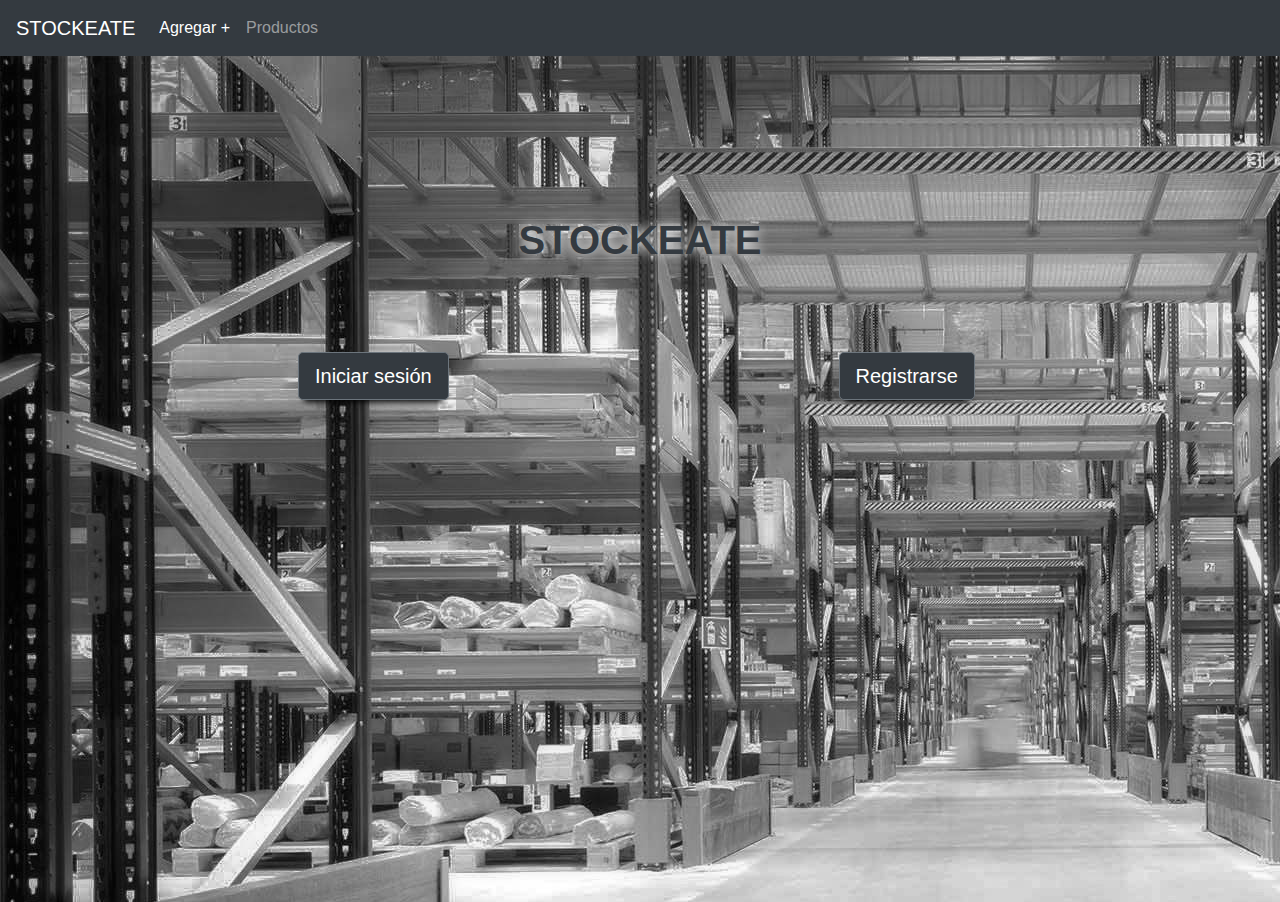
==== index.html @ 6e6d721a "Se crea index y se empieza a maquetar" ====
<!DOCTYPE html>
<html lang="en">
<head>
    <meta charset="UTF-8">
    <meta name="viewport" content="width=device-width, initial-scale=1.0">
    <link rel="stylesheet" href="https://maxcdn.bootstrapcdn.com/bootstrap/4.0.0/css/bootstrap.min.css" integrity="sha384-Gn5384xqQ1aoWXA+058RXPxPg6fy4IWvTNh0E263XmFcJlSAwiGgFAW/dAiS6JXm" crossorigin="anonymous">
    <link rel="stylesheet" href="css/style.css">
    <title>Document</title>
</head>
<body>

    <nav class="navbar navbar-expand-lg navbar-dark bg-dark">
        <a class="navbar-brand" href="#">STOCKEATE</a>
        <button class="navbar-toggler" type="button" data-toggle="collapse" data-target="#navbarNavAltMarkup" aria-controls="navbarNavAltMarkup" aria-expanded="false" aria-label="Toggle navigation">
          <span class="navbar-toggler-icon"></span>
        </button>
        <div class="collapse navbar-collapse" id="navbarNavAltMarkup">
          <div class="navbar-nav">
            <a class="nav-item nav-link active" href="#">Agregar +<span class="sr-only">(current)</span></a>
            <a class="nav-item nav-link" href="#">Productos</a>
          </div>
        </div>
      </nav>



      <div class="container-fluid landing">
        <section>
            
        <h1 id="titulo-lading">STOCKEATE</h1>
        
       
        
    
        <div class="row">
        <div class="col-3 col-md-3 button-landing">
            <button type="button"  class="btn btn-secondary btn-lg">Iniciar sesión</button> 
        </div>

        <div class="col-3 col-md-3 button-landing">
            <button type="button" class="btn btn-secondary btn-lg">Registrarse</button>
        </div>
        </div>
    
    </section>
         </div>












<script src="js/script.js"></script>
<script src="https://code.jquery.com/jquery-3.2.1.slim.min.js" integrity="sha384-KJ3o2DKtIkvYIK3UENzmM7KCkRr/rE9/Qpg6aAZGJwFDMVNA/GpGFF93hXpG5KkN" crossorigin="anonymous"></script>
<script src="https://cdnjs.cloudflare.com/ajax/libs/popper.js/1.12.9/umd/popper.min.js" integrity="sha384-ApNbgh9B+Y1QKtv3Rn7W3mgPxhU9K/ScQsAP7hUibX39j7fakFPskvXusvfa0b4Q" crossorigin="anonymous"></script>
<script src="https://maxcdn.bootstrapcdn.com/bootstrap/4.0.0/js/bootstrap.min.js" integrity="sha384-JZR6Spejh4U02d8jOt6vLEHfe/JQGiRRSQQxSfFWpi1MquVdAyjUar5+76PVCmYl" crossorigin="anonymous"></script>
</body>
</html>
---- css/style.css ----
.landing{
    background-image: url(../images/fondo.jpg);
    width: 100vw;
    height: 94vh;
    overflow-x: hidden;
    
}


#titulo-lading{
    width: 100%;
    text-align: center;
    text-shadow: 0px 0px 12px #ffffff;
    padding-top: 10rem;
    padding-bottom: 5rem;
    font-weight: bold;
    color: #343a40;
}

.landing div{
    justify-content: space-evenly;
    align-items: center;
}

.landing div div{
        display: flex;
        flex-flow: column nowrap;
        justify-content: center;
        align-items: center;
        margin-bottom: 1rem;

}

.landing div div button{
    box-shadow: 0 8px 6px -6px black;
    background-color: #343a40;
}
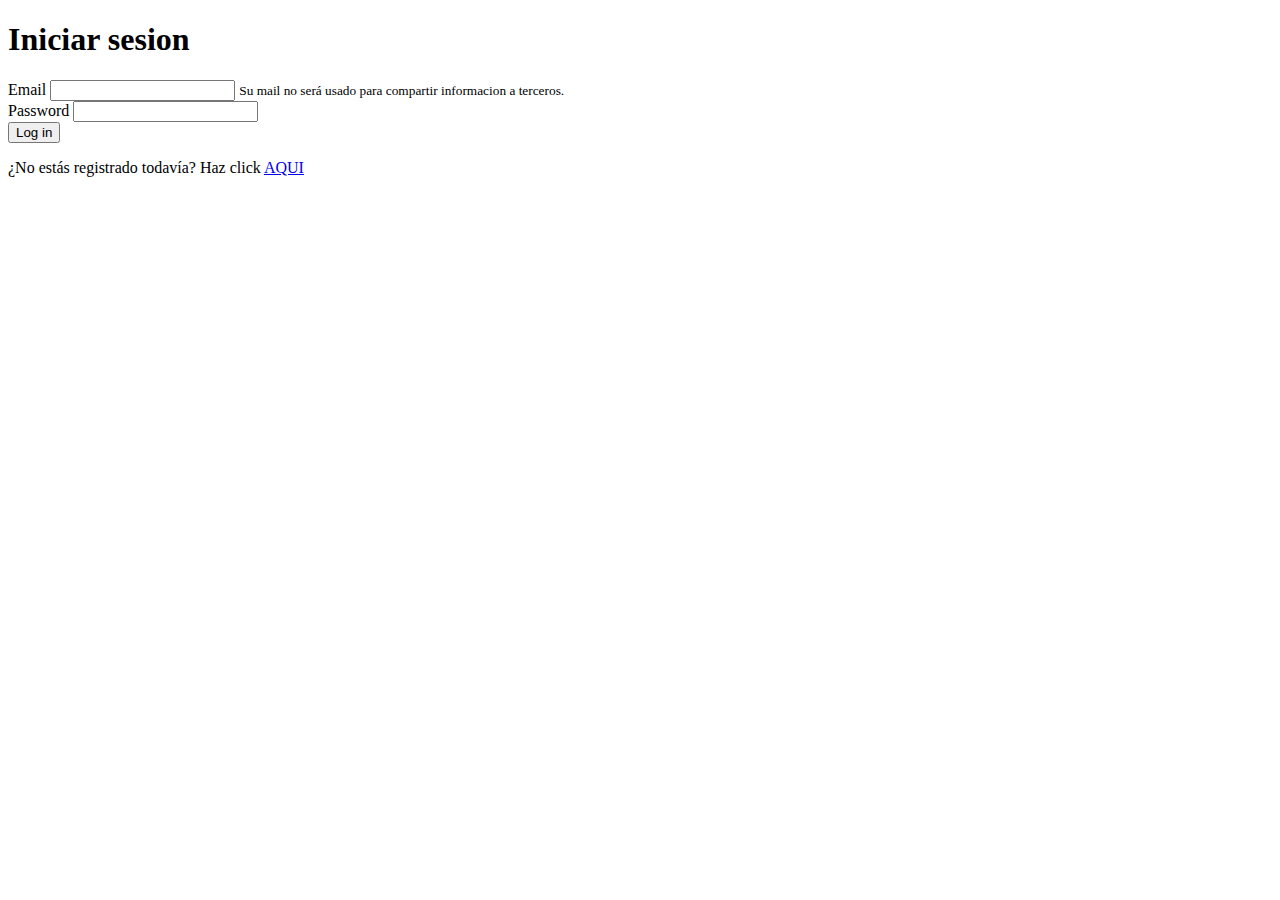
==== commit 5520f021: "Inicio de sesion: noLogin.js, siLogin.js, index.js y otras modificaciones en archivos existentes." ====
--- a/index.html
+++ b/index.html
@@ -3,62 +3,17 @@
 <head>
     <meta charset="UTF-8">
     <meta name="viewport" content="width=device-width, initial-scale=1.0">
-    <link rel="stylesheet" href="https://maxcdn.bootstrapcdn.com/bootstrap/4.0.0/css/bootstrap.min.css" integrity="sha384-Gn5384xqQ1aoWXA+058RXPxPg6fy4IWvTNh0E263XmFcJlSAwiGgFAW/dAiS6JXm" crossorigin="anonymous">
-    <link rel="stylesheet" href="css/style.css">
-    <title>Document</title>
+    <title>Inventario</title>
+    <!-- Font awesome -->
+    <link rel="stylesheet" href="https://pro.fontawesome.com/releases/v5.10.0/css/all.css" integrity="sha384-AYmEC3Yw5cVb3ZcuHtOA93w35dYTsvhLPVnYs9eStHfGJvOvKxVfELGroGkvsg+p" crossorigin="anonymous"/>
+    <!-- Check no logueado -->
+    <script src="js/noLogin.js"></script>
 </head>
 <body>
 
-    <nav class="navbar navbar-expand-lg navbar-dark bg-dark">
-        <a class="navbar-brand" href="#">STOCKEATE</a>
-        <button class="navbar-toggler" type="button" data-toggle="collapse" data-target="#navbarNavAltMarkup" aria-controls="navbarNavAltMarkup" aria-expanded="false" aria-label="Toggle navigation">
-          <span class="navbar-toggler-icon"></span>
-        </button>
-        <div class="collapse navbar-collapse" id="navbarNavAltMarkup">
-          <div class="navbar-nav">
-            <a class="nav-item nav-link active" href="#">Agregar +<span class="sr-only">(current)</span></a>
-            <a class="nav-item nav-link" href="#">Productos</a>
-          </div>
-        </div>
-      </nav>
+    <h1>Inventario</h1>
 
-
-
-      <div class="container-fluid landing">
-        <section>
-            
-        <h1 id="titulo-lading">STOCKEATE</h1>
-        
-       
-        
-    
-        <div class="row">
-        <div class="col-3 col-md-3 button-landing">
-            <button type="button"  class="btn btn-secondary btn-lg">Iniciar sesión</button> 
-        </div>
-
-        <div class="col-3 col-md-3 button-landing">
-            <button type="button" class="btn btn-secondary btn-lg">Registrarse</button>
-        </div>
-        </div>
-    
-    </section>
-         </div>
-
-
-
-
-
-
-
-
-
-
-
-
-<script src="js/script.js"></script>
-<script src="https://code.jquery.com/jquery-3.2.1.slim.min.js" integrity="sha384-KJ3o2DKtIkvYIK3UENzmM7KCkRr/rE9/Qpg6aAZGJwFDMVNA/GpGFF93hXpG5KkN" crossorigin="anonymous"></script>
-<script src="https://cdnjs.cloudflare.com/ajax/libs/popper.js/1.12.9/umd/popper.min.js" integrity="sha384-ApNbgh9B+Y1QKtv3Rn7W3mgPxhU9K/ScQsAP7hUibX39j7fakFPskvXusvfa0b4Q" crossorigin="anonymous"></script>
-<script src="https://maxcdn.bootstrapcdn.com/bootstrap/4.0.0/js/bootstrap.min.js" integrity="sha384-JZR6Spejh4U02d8jOt6vLEHfe/JQGiRRSQQxSfFWpi1MquVdAyjUar5+76PVCmYl" crossorigin="anonymous"></script>
+    <button type="submit" id="cerrarSesion"><i class="fas fa-sign-out-alt">Cerrar sesion</i></button>
+    <script src="js/index.js"></script>
 </body>
-</html>+</html>
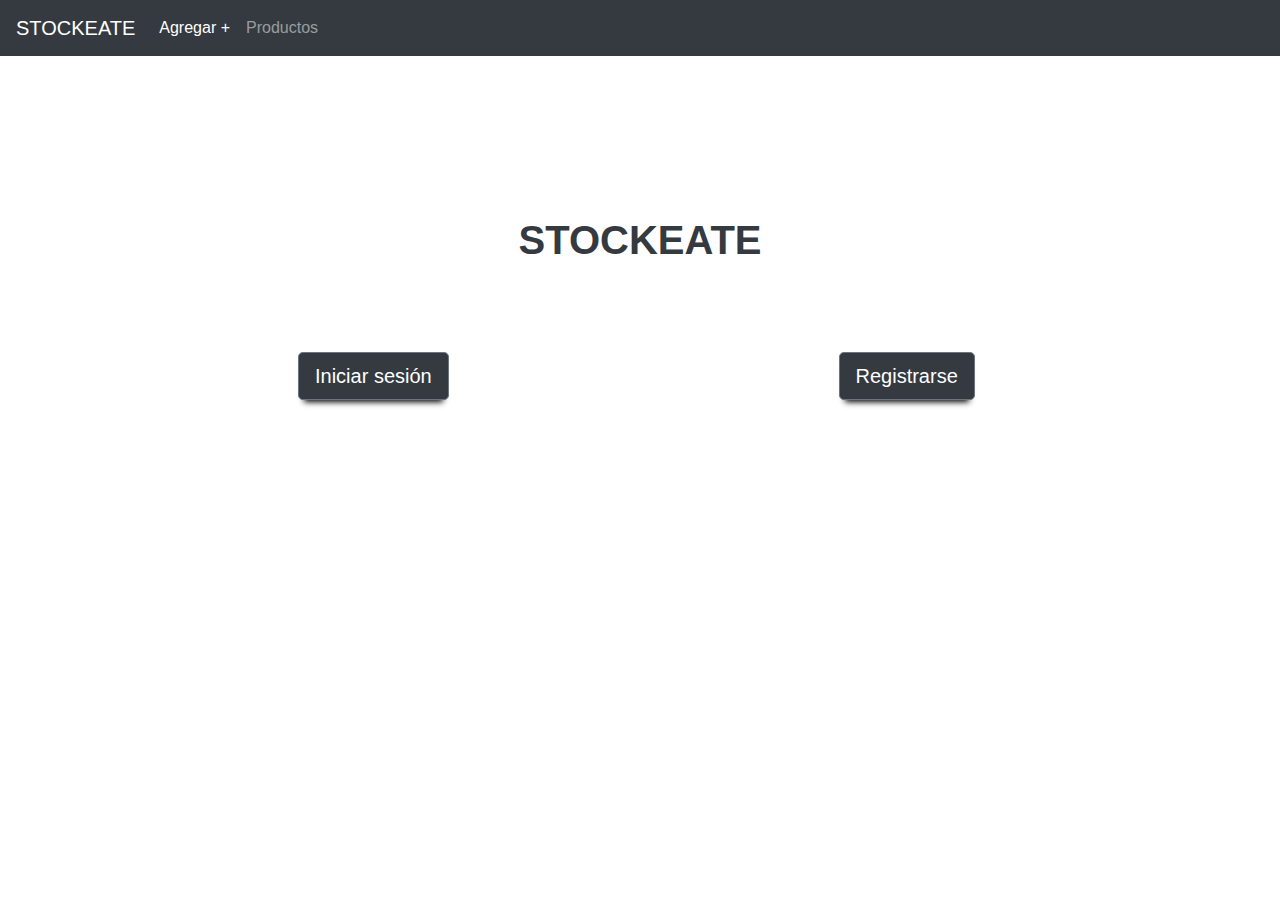
==== commit 6be281d9: "Merge pull request #4 from DiegoNG90/Jp" ====
--- a/index.html
+++ b/index.html
@@ -3,17 +3,62 @@
 <head>
     <meta charset="UTF-8">
     <meta name="viewport" content="width=device-width, initial-scale=1.0">
-    <title>Inventario</title>
-    <!-- Font awesome -->
-    <link rel="stylesheet" href="https://pro.fontawesome.com/releases/v5.10.0/css/all.css" integrity="sha384-AYmEC3Yw5cVb3ZcuHtOA93w35dYTsvhLPVnYs9eStHfGJvOvKxVfELGroGkvsg+p" crossorigin="anonymous"/>
-    <!-- Check no logueado -->
-    <script src="js/noLogin.js"></script>
+    <link rel="stylesheet" href="https://maxcdn.bootstrapcdn.com/bootstrap/4.0.0/css/bootstrap.min.css" integrity="sha384-Gn5384xqQ1aoWXA+058RXPxPg6fy4IWvTNh0E263XmFcJlSAwiGgFAW/dAiS6JXm" crossorigin="anonymous">
+    <link rel="stylesheet" href="css/style.css">
+    <title>Document</title>
 </head>
 <body>
 
-    <h1>Inventario</h1>
+    <nav class="navbar navbar-expand-lg navbar-dark bg-dark">
+        <a class="navbar-brand" href="#">STOCKEATE</a>
+        <button class="navbar-toggler" type="button" data-toggle="collapse" data-target="#navbarNavAltMarkup" aria-controls="navbarNavAltMarkup" aria-expanded="false" aria-label="Toggle navigation">
+          <span class="navbar-toggler-icon"></span>
+        </button>
+        <div class="collapse navbar-collapse" id="navbarNavAltMarkup">
+          <div class="navbar-nav">
+            <a class="nav-item nav-link active" href="#">Agregar +<span class="sr-only">(current)</span></a>
+            <a class="nav-item nav-link" href="#">Productos</a>
+          </div>
+        </div>
+      </nav>
 
-    <button type="submit" id="cerrarSesion"><i class="fas fa-sign-out-alt">Cerrar sesion</i></button>
-    <script src="js/index.js"></script>
+
+
+      <div class="container-fluid landing">
+        <section>
+            
+        <h1 id="titulo-lading">STOCKEATE</h1>
+        
+       
+        
+    
+        <div class="row">
+        <div class="col-3 col-md-3 button-landing">
+            <button type="button"  class="btn btn-secondary btn-lg">Iniciar sesión</button> 
+        </div>
+
+        <div class="col-3 col-md-3 button-landing">
+            <button type="button" class="btn btn-secondary btn-lg">Registrarse</button>
+        </div>
+        </div>
+    
+    </section>
+         </div>
+
+
+
+
+
+
+
+
+
+
+
+
+<script src="js/script.js"></script>
+<script src="https://code.jquery.com/jquery-3.2.1.slim.min.js" integrity="sha384-KJ3o2DKtIkvYIK3UENzmM7KCkRr/rE9/Qpg6aAZGJwFDMVNA/GpGFF93hXpG5KkN" crossorigin="anonymous"></script>
+<script src="https://cdnjs.cloudflare.com/ajax/libs/popper.js/1.12.9/umd/popper.min.js" integrity="sha384-ApNbgh9B+Y1QKtv3Rn7W3mgPxhU9K/ScQsAP7hUibX39j7fakFPskvXusvfa0b4Q" crossorigin="anonymous"></script>
+<script src="https://maxcdn.bootstrapcdn.com/bootstrap/4.0.0/js/bootstrap.min.js" integrity="sha384-JZR6Spejh4U02d8jOt6vLEHfe/JQGiRRSQQxSfFWpi1MquVdAyjUar5+76PVCmYl" crossorigin="anonymous"></script>
 </body>
-</html>
+</html>--- a/css/style.css
+++ b/css/style.css
@@ -0,0 +1,30 @@
+
+
+#titulo-lading{
+    width: 100%;
+    text-align: center;
+    text-shadow: 0px 0px 12px #ffffff;
+    padding-top: 10rem;
+    padding-bottom: 5rem;
+    font-weight: bold;
+    color: #343a40;
+}
+
+.landing div{
+    justify-content: space-evenly;
+    align-items: center;
+}
+
+.landing div div{
+        display: flex;
+        flex-flow: column nowrap;
+        justify-content: center;
+        align-items: center;
+        margin-bottom: 1rem;
+
+}
+
+.landing div div button{
+    box-shadow: 0 8px 6px -6px black;
+    background-color: #343a40;
+}
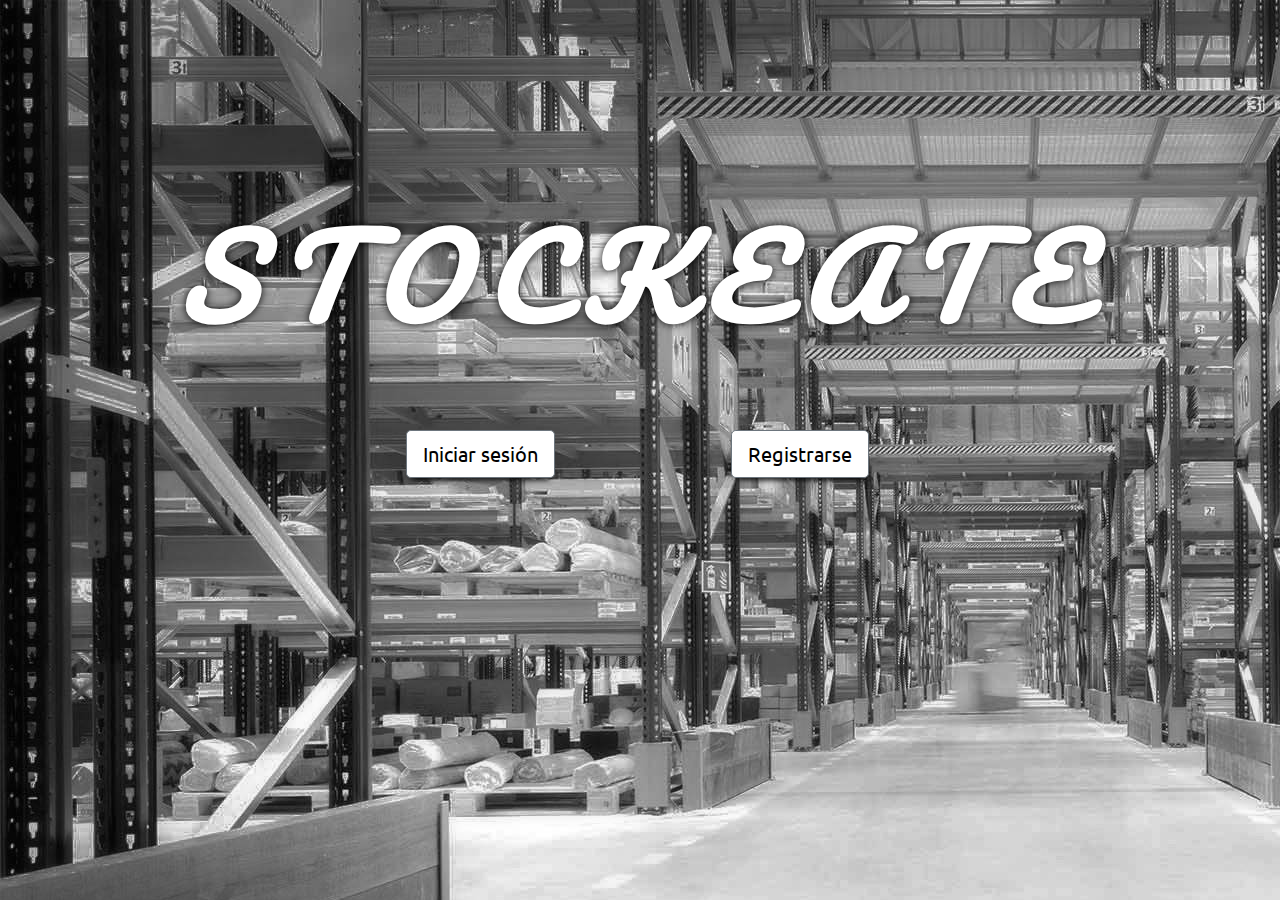
==== commit 8935a58d: "MODIFICACIONES EN LANDING" ====
--- a/index.html
+++ b/index.html
@@ -8,19 +8,6 @@
     <title>Document</title>
 </head>
 <body>
-
-    <nav class="navbar navbar-expand-lg navbar-dark bg-dark">
-        <a class="navbar-brand" href="#">STOCKEATE</a>
-        <button class="navbar-toggler" type="button" data-toggle="collapse" data-target="#navbarNavAltMarkup" aria-controls="navbarNavAltMarkup" aria-expanded="false" aria-label="Toggle navigation">
-          <span class="navbar-toggler-icon"></span>
-        </button>
-        <div class="collapse navbar-collapse" id="navbarNavAltMarkup">
-          <div class="navbar-nav">
-            <a class="nav-item nav-link active" href="#">Agregar +<span class="sr-only">(current)</span></a>
-            <a class="nav-item nav-link" href="#">Productos</a>
-          </div>
-        </div>
-      </nav>
 
 
 
@@ -34,11 +21,11 @@
     
         <div class="row">
         <div class="col-3 col-md-3 button-landing">
-            <button type="button"  class="btn btn-secondary btn-lg">Iniciar sesión</button> 
+          <a href="login.html"><button type="button" class="btn btn-secondary btn-lg botones-ini">Iniciar sesión</button> </a>
         </div>
 
         <div class="col-3 col-md-3 button-landing">
-            <button type="button" class="btn btn-secondary btn-lg">Registrarse</button>
+          <a href="registro.html"> <button type="button" class="btn btn-secondary btn-lg botones-ini">Registrarse</button> </a>
         </div>
         </div>
     
--- a/css/style.css
+++ b/css/style.css
@@ -1,17 +1,55 @@
+/* FONTS */
+@import url('https://fonts.googleapis.com/css2?family=Pacifico&family=Ubuntu:wght@300&display=swap');
+/*
+font-family: 'Pacifico', cursive;
+font-family: 'Ubuntu', sans-serif;
+*/
+body{
+    font-family: 'Ubuntu', sans-serif;
+
+}
+
+.landing{
+    background-image: url(../images/fondo.jpg);
+    width: 100vw;
+    height: 100vh;
+    overflow: hidden;
+}
 
 
 #titulo-lading{
     width: 100%;
+    align-items: flex-start;
     text-align: center;
-    text-shadow: 0px 0px 12px #ffffff;
-    padding-top: 10rem;
+    text-shadow: 0px 0px 8px #000000;
+    padding-top: 13rem;
     padding-bottom: 5rem;
     font-weight: bold;
-    color: #343a40;
+    color: #ffffff;
+    font-family: 'Pacifico', cursive;
+    font-style:italic;
+    letter-spacing:1.2rem;
+    font-size:7rem;
+
+        animation-duration: 2s;
+        animation-name: caida-titulo;
 }
 
+@keyframes caida-titulo {
+    from {
+        margin-left: 100%;
+        width: 300%
+      }
+    
+      to {
+        margin-left: 0%;
+        width: 100%;
+      }
+}
+
+
 .landing div{
-    justify-content: space-evenly;
+    justify-content: center;
     align-items: center;
 }
 
@@ -24,7 +62,73 @@
 
 }
 
+
+/* BOTONES LANDING */
 .landing div div button{
     box-shadow: 0 8px 6px -6px black;
-    background-color: #343a40;
+    color: black;
+    background-color: #ffffff;
 }
+.landing div div button:hover{
+    
+    background-color: #000000b2;
+
+}
+
+
+
+/* LOGIN */
+.container {
+    margin-top: 5rem;
+    width: 40%;
+}
+
+#enviarYErrores{
+    display: flex;
+    flex-flow: row wrap;
+}
+
+#enviar{
+    flex: 0 50% 50%;
+    justify-content: center;
+}
+
+#errores{
+    list-style: none;
+}
+
+.oculto{
+    display: none;
+}
+.error-input{
+    display: block;
+    width: 100%;
+    height: calc(1.5em + .75rem + 2px);
+    padding: .375rem .75rem;
+    font-size: 1rem;
+    font-weight: 400;
+    line-height: 1.5;
+    color: #495057;
+    background-color: #fff;
+    background-clip: padding-box;
+    /* border: 1px solid #ced4da; */
+    border-radius: .25rem;
+    transition: border-color .15s ease-in-out,box-shadow .15s ease-in-out;
+
+    border: 2px solid red;
+}
+.error-texto{
+    color: red;
+    list-style: none;
+}
+
+ul{
+    margin-top: 1.5rem;
+}
+
+/* REGISTRO */
+
+#esExito, h2{
+    color: green;
+}
+
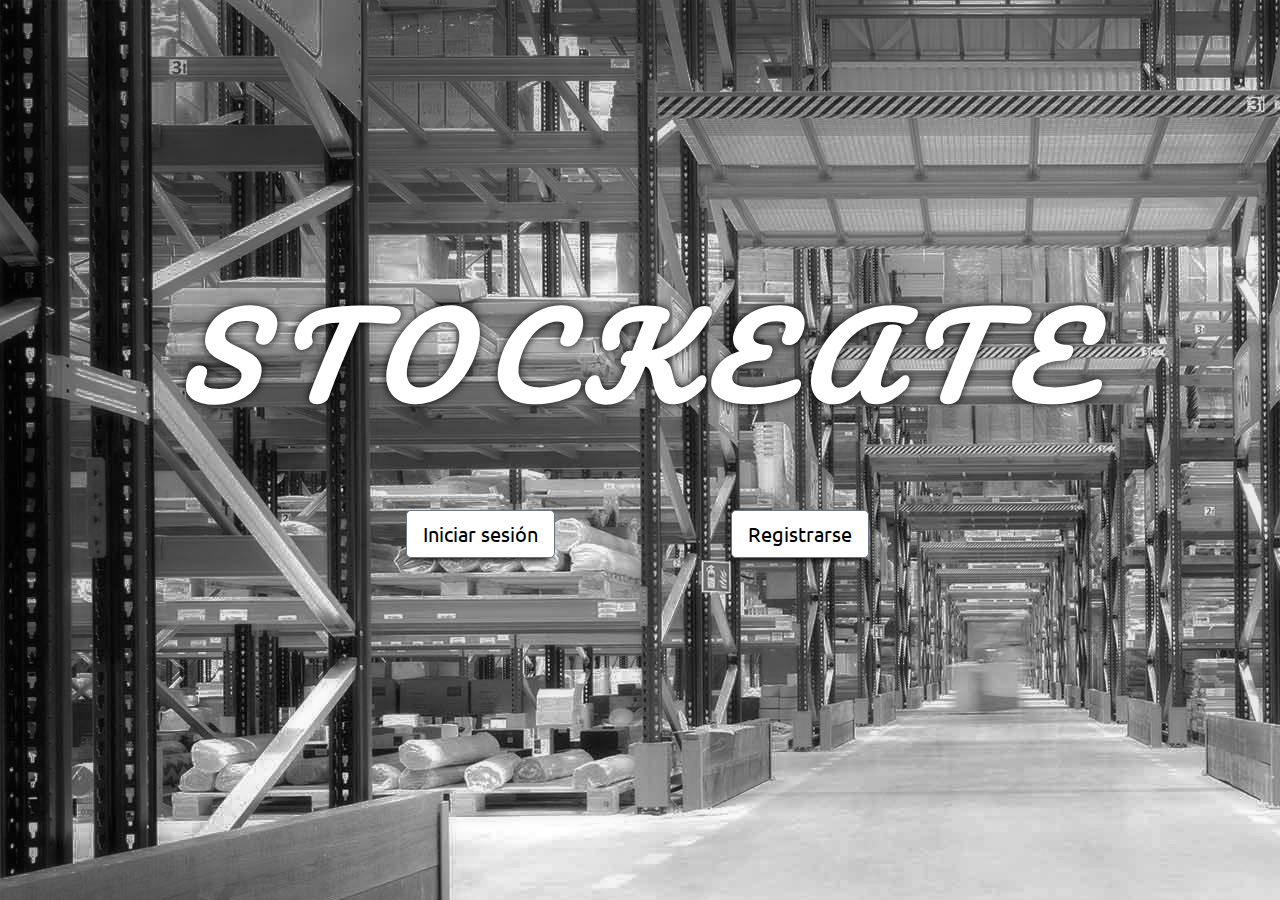
==== commit 8962f46a: "Modificación de Div´s y enlace de scripts" ====
--- a/index.html
+++ b/index.html
@@ -5,6 +5,7 @@
     <meta name="viewport" content="width=device-width, initial-scale=1.0">
     <link rel="stylesheet" href="https://maxcdn.bootstrapcdn.com/bootstrap/4.0.0/css/bootstrap.min.css" integrity="sha384-Gn5384xqQ1aoWXA+058RXPxPg6fy4IWvTNh0E263XmFcJlSAwiGgFAW/dAiS6JXm" crossorigin="anonymous">
     <link rel="stylesheet" href="css/style.css">
+    <script src="js/siLogin.js"></script>
     <title>Document</title>
 </head>
 <body>
--- a/css/style.css
+++ b/css/style.css
@@ -4,6 +4,7 @@
 font-family: 'Pacifico', cursive;
 font-family: 'Ubuntu', sans-serif;
 */
+
 body{
     font-family: 'Ubuntu', sans-serif;
 
@@ -50,16 +51,17 @@
 
 .landing div{
     justify-content: center;
-    align-items: center;
 }
 
 .landing div div{
         display: flex;
         flex-flow: column nowrap;
-        justify-content: center;
-        align-items: center;
+        justify-content: center;      
         margin-bottom: 1rem;
 
+}
+.button-landing{
+    align-items: center;
 }
 
 
@@ -68,6 +70,7 @@
     box-shadow: 0 8px 6px -6px black;
     color: black;
     background-color: #ffffff;
+    border-color: #6c757d; 
 }
 .landing div div button:hover{
     
@@ -78,19 +81,71 @@
 
 
 /* LOGIN */
-.container {
-    margin-top: 5rem;
-    width: 40%;
-}
+.formu-login{
+    margin: 0 auto;
+}
+
+h1{
+   text-align: center;
+   margin-top: 5rem;
+}
+.contenedor-login{
+    background-color: #5a5a5abe;
+    width: 60%;
+    margin: 0 auto;
+    padding: 0 2rem;
+    color: #ffffff;
+}
+
+.formu-login div div button{
+    color: black;
+    background-color: #ffffff;
+    margin-bottom: 1rem;
+    margin-left: 3rem;
+
+}
+
+.formu-login div div button:hover{
+    color: #ffffff;
+    background-color: #000000b2;
+
+}
+
+.formu-login div{
+    align-items: flex-start;
+}
+#log-in{
+align-self: flex-end;
+margin-right: 3rem;
+margin-top: 1rem;
+}
+
+#enviarYErrores p{
+    justify-content: center;
+}
+
+.form-group small{
+    color: #cacaca;
+    font-style:italic;
+}
+
+#enviar p a {
+    color: #ffffff;
+    font-weight: bold;
+    text-shadow: 2px 2px 1px rgba(0, 0, 0, 0.445);
+}
+
 
 #enviarYErrores{
     display: flex;
     flex-flow: row wrap;
+    margin-bottom: 0;
 }
 
 #enviar{
-    flex: 0 50% 50%;
-    justify-content: center;
+    justify-content: flex-end;
+    width: 100%;
+    margin-bottom: 0;
 }
 
 #errores{
@@ -117,6 +172,8 @@
 
     border: 2px solid red;
 }
+
+/*Texto que sale con un error*/
 .error-texto{
     color: red;
     list-style: none;
@@ -132,3 +189,15 @@
     color: green;
 }
 
+#btn-registrarse{
+    
+align-self: flex-end;
+margin-right: 3rem;
+margin-top: 1rem;
+}
+
+#btn-registrarse:hover{
+    color: #ffffff;
+    background-color: #000000b2;
+
+}